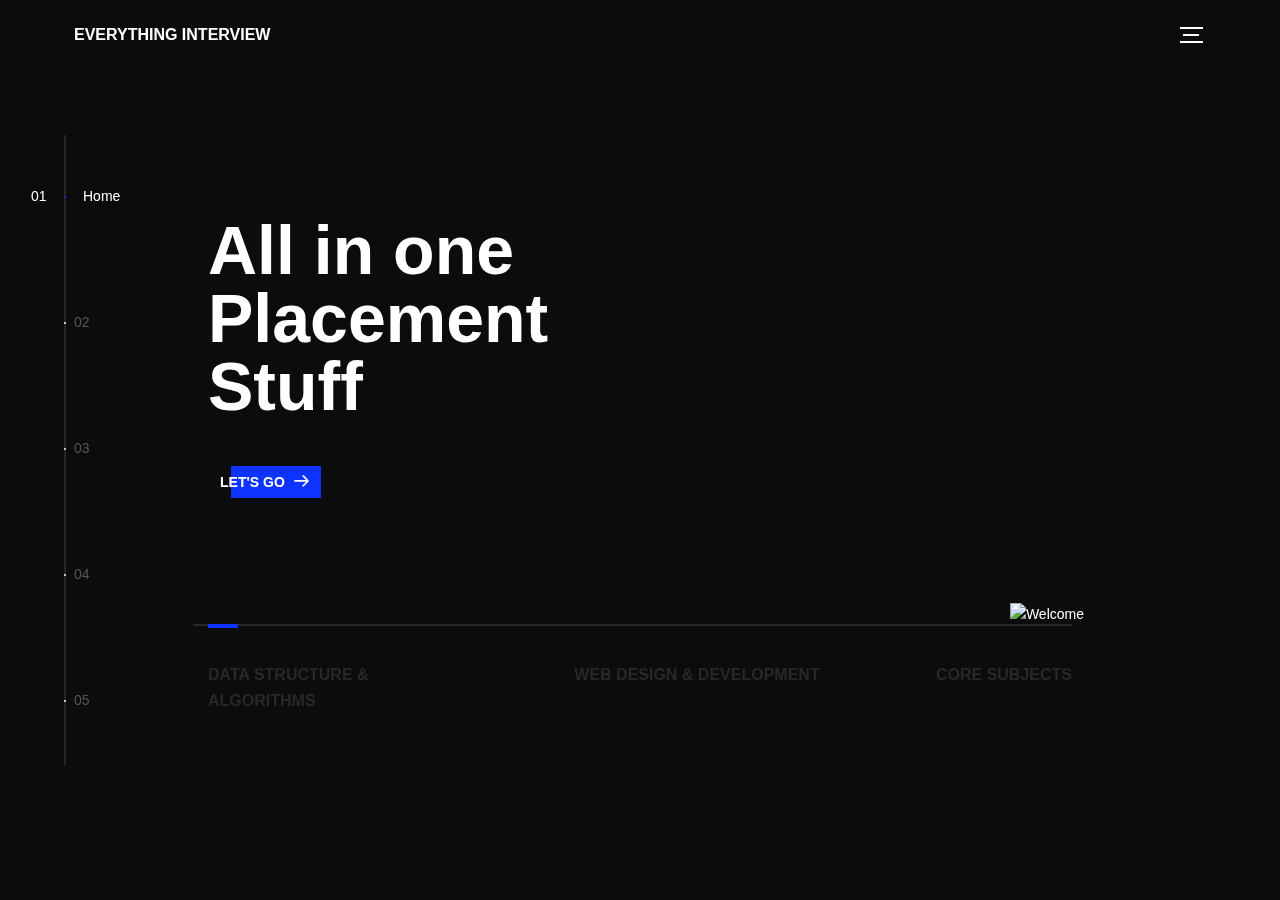
==== components/dsa.html @ c6141a67 "fonts-removed" ====
<!DOCTYPE html>
<html lang="en">
<head>
  <title>Everything Interview</title>
  <meta charset="utf-8">
  <meta name="viewport" content="width=device-width, initial-scale=1">
  <meta http-equiv="X-UA-Compatible" content="IE=edge">
  <meta name="description" content="HTML5 website template">
  <meta name="keywords" content="EveInt, template, html, sass, jquery">
  <meta name="author" content="Bucky Maler">
  <link rel="stylesheet" href="../assets/css/main.css">
</head>
<body>

<!-- notification for small viewports and landscape oriented smartphones -->
<div class="device-notification">
  <a class="device-notification--logo" href="#0">
    <img src="assets/img/logo.png" alt="EveInt">
    <p>EveInt</p>
  </a>
  <p class="device-notification--message">Everything Interview has so much to offer that we must request you orient your device to portrait or find a larger screen. You won't be disappointed.</p>
</div>

<div class="perspective effect-rotate-left">
  <div class="container"><div class="outer-nav--return"></div>
    <div id="viewport" class="l-viewport">
      <div class="l-wrapper">
        <header class="header">
          <a class="header--logo" href="#0">
            <p>Everything Interview</p>
          </a>
          <button class="header--cta cta">To Topics</button>
          <div class="header--nav-toggle">
            <span></span>
          </div>
        </header>
        <nav class="l-side-nav">
          <ul class="side-nav">
            <li class="is-active"><span>Home</span></li>
            <li><span>Topics</span></li>
            <li><span>Roadmaps</span></li>
            <li><span>Fun Stuff!</span></li>
            <li><span>Contact Me!</span></li>
          </ul>
        </nav>
        <ul class="l-main-content main-content">
          <li class="l-section section section--is-active">
            <div class="intro">
              <div class="intro--banner">
                <h1>All in one <br> Placement <br>Stuff</h1>
                <button class="cta">Let's Go 
                  <svg version="1.1" id="Layer_1" xmlns="http://www.w3.org/2000/svg" xmlns:xlink="http://www.w3.org/1999/xlink" x="0px" y="0px" viewBox="0 0 150 118" style="enable-background:new 0 0 150 118;" xml:space="preserve">
                  <g transform="translate(0.000000,118.000000) scale(0.100000,-0.100000)">
                    <path d="M870,1167c-34-17-55-57-46-90c3-15,81-100,194-211l187-185l-565-1c-431,0-571-3-590-13c-55-28-64-94-18-137c21-20,33-20,597-20h575l-192-193C800,103,794,94,849,39c20-20,39-29,61-29c28,0,63,30,298,262c147,144,272,271,279,282c30,51,23,60-219,304C947,1180,926,1196,870,1167z"/>
                  </g>
                  </svg>
                  <span class="btn-background"></span>
                </button>
                <img src="assets/img/intro.jpg" alt="Welcome">
              </div>
              <div class="intro--options">
                <a href="#" class="ds-algo">
                  <h3>Data Structure &amp; Algorithms</h3>
                </a>
                <a href="#" class="web--d">
                  <h3>Web Design & Development</h3>
                </a>
                <a href="#" class="core--subs">
                  <h3>Core Subjects</h3>
                </a>
              </div>
            </div>
          </li>
          <li class="l-section section">
            <div class="work">
              <h2>Curated Lists - Topics</h2>
              <div class="work--lockup">
                <ul class="slider">
                  <li class="slider--item slider--item-left">
                    <a href="#0">
                      <div class="slider--item-image">
                        <img src="assets/img/work-victory.jpg" alt="Victory">
                      </div>
                      <p class="slider--item-title">Data Structures</p>
                      <p class="slider--item-description">Contains a list of Data structures important questions,tips and tricks</p>
                    </a>
                  </li>
                  <li class="slider--item slider--item-center">
                    <a href="#0">
                      <div class="slider--item-image">
                        <img src="assets/img/work-metiew-smith.jpg" alt="Metiew and Smith">
                      </div>
                      <p class="slider--item-title">Algorithms</p>
                      <p class="slider--item-description">Contains a list of Algorithms important questions,tips and tricks</p>
                    </a>
                  </li>
                  <li class="slider--item slider--item-right">
                    <a href="#0">
                      <div class="slider--item-image">
                        <img src="assets/img/work-alex-nowak.jpg" alt="Alex Nowak">
                      </div>
                      <p class="slider--item-title">Coming Soon!</p>
                      <p class="slider--item-description">More Quests coming soon! Keep Studying</p>
                    </a>
                  </li>
                </ul>
                <div class="slider--prev">
                  <svg version="1.1" id="Layer_1" xmlns="http://www.w3.org/2000/svg" xmlns:xlink="http://www.w3.org/1999/xlink" x="0px" y="0px"
                  viewBox="0 0 150 118" style="enable-background:new 0 0 150 118;" xml:space="preserve">
                  <g transform="translate(0.000000,118.000000) scale(0.100000,-0.100000)">
                    <path d="M561,1169C525,1155,10,640,3,612c-3-13,1-36,8-52c8-15,134-145,281-289C527,41,562,10,590,10c22,0,41,9,61,29
                    c55,55,49,64-163,278L296,510h575c564,0,576,0,597,20c46,43,37,109-18,137c-19,10-159,13-590,13l-565,1l182,180
                    c101,99,187,188,193,199c16,30,12,57-12,84C631,1174,595,1183,561,1169z"/>
                  </g>
                  </svg>
                </div>
                <div class="slider--next">
                  <svg version="1.1" id="Layer_1" xmlns="http://www.w3.org/2000/svg" xmlns:xlink="http://www.w3.org/1999/xlink" x="0px" y="0px" viewBox="0 0 150 118" style="enable-background:new 0 0 150 118;" xml:space="preserve">
                  <g transform="translate(0.000000,118.000000) scale(0.100000,-0.100000)">
                    <path d="M870,1167c-34-17-55-57-46-90c3-15,81-100,194-211l187-185l-565-1c-431,0-571-3-590-13c-55-28-64-94-18-137c21-20,33-20,597-20h575l-192-193C800,103,794,94,849,39c20-20,39-29,61-29c28,0,63,30,298,262c147,144,272,271,279,282c30,51,23,60-219,304C947,1180,926,1196,870,1167z"/>
                  </g>
                  </svg>
                </div>
              </div>
            </div>
          </li>
          <li class="l-section section">
            <div class="about">
              <div class="about--banner">
                <h2><b>Roadmaps <br>for everything <br>you want to learn <br>(Coming Soon)</b></h2>
                <img src="assets/img/roadmap.jpg" alt="About Us">
              </div>
              <!-- <div class="about--options">
                <a href="#0">
                  <h3>Start with</h3>
                </a>
                <a href="#0">
                  <h3>Philosophy</h3>
                </a>
                <a href="#0">
                  <h3>History</h3>
                </a>
              </div> -->
            </div>
          </li>
          <li class="l-section section">
            <div class="contact">
              <div class="contact--lockup">
                <div class="modal">
                  <ul class="modal--options">
                    <li><a href="#0">Ambient Music</a></li>
                    <li><a href="#0">Coding Best Practices</a></li>
                    <li><a href="#0">Lofis</a></li>
                  </ul>
                </div>
              </div>
            </div>
          </li>
          <li class="l-section section">
            <div class="hire">
              <h2>Contact Me!</h2>
              <!-- checkout formspree.io for easy form setup -->
              <div class="work-request">
                <!-- <div class="work-request--options">
                  <span class="options-a">
                    <input id="opt-1" type="checkbox" value="app design">
                    <label for="opt-1">
                      <svg version="1.1" id="Layer_1" xmlns="http://www.w3.org/2000/svg" xmlns:xlink="http://www.w3.org/1999/xlink" x="0px" y="0px"
                      viewBox="0 0 150 111" style="enable-background:new 0 0 150 111;" xml:space="preserve">
                      <g transform="translate(0.000000,111.000000) scale(0.100000,-0.100000)">
                        <path d="M950,705L555,310L360,505C253,612,160,700,155,700c-6,0-44-34-85-75l-75-75l278-278L550-5l475,475c261,261,475,480,475,485c0,13-132,145-145,145C1349,1100,1167,922,950,705z"/>
                      </g>
                      </svg>
                      App Design
                    </label>
                    <input id="opt-2" type="checkbox" value="graphic design">
                    <label for="opt-2">
                      <svg version="1.1" id="Layer_1" xmlns="http://www.w3.org/2000/svg" xmlns:xlink="http://www.w3.org/1999/xlink" x="0px" y="0px"
                      viewBox="0 0 150 111" style="enable-background:new 0 0 150 111;" xml:space="preserve">
                      <g transform="translate(0.000000,111.000000) scale(0.100000,-0.100000)">
                        <path d="M950,705L555,310L360,505C253,612,160,700,155,700c-6,0-44-34-85-75l-75-75l278-278L550-5l475,475c261,261,475,480,475,485c0,13-132,145-145,145C1349,1100,1167,922,950,705z"/>
                      </g>
                      </svg>
                      Graphic Design
                    </label>
                    <input id="opt-3" type="checkbox" value="motion design">
                    <label for="opt-3">
                      <svg version="1.1" id="Layer_1" xmlns="http://www.w3.org/2000/svg" xmlns:xlink="http://www.w3.org/1999/xlink" x="0px" y="0px"
                      viewBox="0 0 150 111" style="enable-background:new 0 0 150 111;" xml:space="preserve">
                      <g transform="translate(0.000000,111.000000) scale(0.100000,-0.100000)">
                        <path d="M950,705L555,310L360,505C253,612,160,700,155,700c-6,0-44-34-85-75l-75-75l278-278L550-5l475,475c261,261,475,480,475,485c0,13-132,145-145,145C1349,1100,1167,922,950,705z"/>
                      </g>
                      </svg>
                      Motion Design
                    </label>
                  </span>
                  <span class="options-b">
                    <input id="opt-4" type="checkbox" value="ux design">
                    <label for="opt-4">
                      <svg version="1.1" id="Layer_1" xmlns="http://www.w3.org/2000/svg" xmlns:xlink="http://www.w3.org/1999/xlink" x="0px" y="0px"
                      viewBox="0 0 150 111" style="enable-background:new 0 0 150 111;" xml:space="preserve">
                      <g transform="translate(0.000000,111.000000) scale(0.100000,-0.100000)">
                        <path d="M950,705L555,310L360,505C253,612,160,700,155,700c-6,0-44-34-85-75l-75-75l278-278L550-5l475,475c261,261,475,480,475,485c0,13-132,145-145,145C1349,1100,1167,922,950,705z"/>
                      </g>
                      </svg>
                      UX Design
                    </label>
                    <input id="opt-5" type="checkbox" value="webdesign">
                    <label for="opt-5">
                      <svg version="1.1" id="Layer_1" xmlns="http://www.w3.org/2000/svg" xmlns:xlink="http://www.w3.org/1999/xlink" x="0px" y="0px"
                      viewBox="0 0 150 111" style="enable-background:new 0 0 150 111;" xml:space="preserve">
                      <g transform="translate(0.000000,111.000000) scale(0.100000,-0.100000)">
                        <path d="M950,705L555,310L360,505C253,612,160,700,155,700c-6,0-44-34-85-75l-75-75l278-278L550-5l475,475c261,261,475,480,475,485c0,13-132,145-145,145C1349,1100,1167,922,950,705z"/>
                      </g>
                      </svg>
                      Webdesign
                    </label>
                    <input id="opt-6" type="checkbox" value="marketing">
                    <label for="opt-6">
                      <svg version="1.1" id="Layer_1" xmlns="http://www.w3.org/2000/svg" xmlns:xlink="http://www.w3.org/1999/xlink" x="0px" y="0px"
                      viewBox="0 0 150 111" style="enable-background:new 0 0 150 111;" xml:space="preserve">
                      <g transform="translate(0.000000,111.000000) scale(0.100000,-0.100000)">
                        <path d="M950,705L555,310L360,505C253,612,160,700,155,700c-6,0-44-34-85-75l-75-75l278-278L550-5l475,475c261,261,475,480,475,485c0,13-132,145-145,145C1349,1100,1167,922,950,705z"/>
                      </g>
                      </svg>
                      Marketing
                    </label>
                  </span>
                </div> -->
                <!-- <div class="work-request--information">
                  <div class="information-name">
                    <input id="name" type="text" spellcheck="false">
                    <label for="name">Name</label>
                  </div>
                  <div class="information-email">
                    <input id="email" type="email" spellcheck="false">
                    <label for="email">Email</label>
                  </div>
                </div> -->
                <a href="https://www.linkedin.com/in/yashmunjal45/" target="_blank" rel="noopener noreferrer"><input class="linkedin" type="submit" value="LinkedIn"></a><br>
                <a href="https://www.instagram.com/yashmunjal45" target="_blank" rel="noopener noreferrer"><input type="submit" class="instagram" value="Instagram"></a><br>
              </div>
              
            </div>
          </li>
        </ul>
      </div>
    </div>
  </div>
  <ul class="outer-nav">
    <li class="is-active">Home</li>
    <li>Topics</li>
    <li>Roadmaps</li>
    <li>Fun Stuff!</li>
    <li>Contact Me!</li>
  </ul>
</div>

<script src="https://ajax.googleapis.com/ajax/libs/jquery/2.2.4/jquery.min.js"></script>
<script src="../assets/js/vendor/hammer-2.0.8.js" ></script>
<script>window.jQuery || document.write('<script src="assets/js/vendor/jquery-2.2.4.min.js"><\/script>')</script>
<script src="../ssets/js/functions.js"></script>
</body>
</html>
---- assets/css/main.css ----
html {
  font-family: sans-serif;
  -ms-text-size-adjust: 100%;
  -webkit-text-size-adjust: 100%;
}
body {
  margin: 0;
}
article,
aside,
details,
figcaption,
figure,
footer,
header,
hgroup,
main,
menu,
nav,
section,
summary {
  display: block;
}
audio,
canvas,
progress,
video {
  display: inline-block;
  vertical-align: baseline;
}
audio:not([controls]) {
  display: none;
  height: 0;
}
[hidden],
template {
  display: none;
}
a {
  background-color: transparent;
}
a:active,
a:hover {
  outline: 0;
}
abbr[title] {
  border-bottom: 1px dotted;
}
b,
strong {
  font-weight: bold;
}
dfn {
  font-style: italic;
}
h1 {
  font-size: 2em;
  margin: 0.67em 0;
}
mark {
  background: #ff0;
  color: #000;
}
small {
  font-size: 80%;
}
sub,
sup {
  font-size: 75%;
  line-height: 0;
  position: relative;
  vertical-align: baseline;
}
sup {
  top: -0.5em;
}
sub {
  bottom: -0.25em;
}
img {
  border: 0;
}
svg:not(:root) {
  overflow: hidden;
}
figure {
  margin: 1em 40px;
}
hr {
  box-sizing: content-box;
  height: 0;
}
pre {
  overflow: auto;
}
code,
kbd,
pre,
samp {
  font-family: monospace, monospace;
  font-size: 1em;
}
button,
input,
optgroup,
select,
textarea {
  color: inherit;
  font: inherit;
  margin: 0;
}
button {
  overflow: visible;
}
button,
select {
  text-transform: none;
}
button,
html input[type="button"],
input[type="reset"],
input[type="submit"] {
  -webkit-appearance: button;
  cursor: pointer;
}
button[disabled],
html input[disabled] {
  cursor: default;
}
button::-moz-focus-inner,
input::-moz-focus-inner {
  border: 0;
  padding: 0;
}
input {
  line-height: normal;
}
input[type="checkbox"],
input[type="radio"] {
  box-sizing: border-box;
  padding: 0;
}
input[type="number"]::-webkit-inner-spin-button,
input[type="number"]::-webkit-outer-spin-button {
  height: auto;
}
input[type="search"] {
  -webkit-appearance: textfield;
  box-sizing: content-box;
}
input[type="search"]::-webkit-search-cancel-button,
input[type="search"]::-webkit-search-decoration {
  -webkit-appearance: none;
}
fieldset {
  border: 1px solid #c0c0c0;
  margin: 0 2px;
  padding: 0.35em 0.625em 0.75em;
}
legend {
  border: 0;
  padding: 0;
}
textarea {
  overflow: auto;
}
optgroup {
  font-weight: bold;
}
table {
  border-collapse: collapse;
  border-spacing: 0;
}
td,
th {
  padding: 0;
}
::-moz-selection {
  background: #fff498;
}
::selection {
  background: #fff498;
}
::-moz-selection {
  background: #fff498;
}
img::-moz-selection {
  background: transparent;
}
img::selection {
  background: transparent;
}
img::-moz-selection {
  background: transparent;
}
body {
  -webkit-tap-highlight-color: #fff498;
}
body {
  background-color: #0c0c0c;
  font-size: 14px;
  line-height: 1.6;
  font-family: "Montserrat", sans-serif;
  color: #fff;
  -webkit-font-smoothing: antialiased;
  -webkit-text-size-adjust: 100%;
}
.l-viewport {
  position: relative;
  width: 100%;
  height: 100vh;
  box-shadow: 0 0 45px 5px rgba(0, 0, 0, 0.85);
  overflow: hidden;
}
.l-wrapper {
  position: relative;
  width: 1440px;
  max-width: 90%;
  height: 100%;
  margin: 0 auto;
}
.l-side-nav {
  position: absolute;
  left: 0;
  display: -webkit-box;
  display: -webkit-flex;
  display: -ms-flexbox;
  display: flex;
  height: 100%;
  -webkit-box-align: center;
  -webkit-align-items: center;
  -ms-flex-align: center;
  align-items: center;
}
.l-side-nav::before {
  content: "";
  position: absolute;
  top: 50%;
  left: 0;
  -webkit-transform: translateY(-50%);
  transform: translateY(-50%);
  width: 2px;
  height: 70%;
  max-height: 750px;
  background-color: #555;
  opacity: 0.35;
  z-index: 10;
}
@media (max-width: 1180px) {
  .l-side-nav {
    display: none;
  }
}
.l-main-content {
  position: relative;
  width: 100%;
  height: 100%;
  margin: 0;
  padding: 0;
  list-style: none;
}
.l-section {
  position: absolute;
  width: 100%;
  height: 100%;
}
.device-notification {
  display: none;
  position: fixed;
  top: 0;
  left: 0;
  width: 100%;
  height: 100%;
  -webkit-box-orient: vertical;
  -webkit-box-direction: normal;
  -webkit-flex-direction: column;
  -ms-flex-direction: column;
  flex-direction: column;
  -webkit-box-align: center;
  -webkit-align-items: center;
  -ms-flex-align: center;
  -ms-grid-row-align: center;
  align-items: center;
  -webkit-box-pack: center;
  -webkit-justify-content: center;
  -ms-flex-pack: center;
  justify-content: center;
  background-color: #0c0c0c;
  z-index: 12;
}
.device-notification--logo {
  display: -webkit-box;
  display: -webkit-flex;
  display: -ms-flexbox;
  display: flex;
  -webkit-box-align: center;
  -webkit-align-items: center;
  -ms-flex-align: center;
  align-items: center;
  text-decoration: none;
  color: #fff;
}
.device-notification--logo p {
  margin: 0 0 0 10px;
  font-size: 16px;
  font-weight: 700;
  text-transform: uppercase;
}
.device-notification--message {
  width: 70%;
  margin: 30px 0 0 0;
  font-weight: 700;
  text-align: center;
}
@media (max-width: 767px) and (min-width: 601px) and (max-height: 680px) {
  .device-notification {
    display: -webkit-box;
    display: -webkit-flex;
    display: -ms-flexbox;
    display: flex;
  }
}
@media (max-width: 600px) and (min-width: 480px) and (max-height: 580px) {
  .device-notification {
    display: -webkit-box;
    display: -webkit-flex;
    display: -ms-flexbox;
    display: flex;
  }
}
@media (max-width: 736px) and (min-width: 360px) and (orientation: landscape) {
  .device-notification {
    display: -webkit-box;
    display: -webkit-flex;
    display: -ms-flexbox;
    display: flex;
  }
}
@media (max-width: 359px) {
  .device-notification {
    display: -webkit-box;
    display: -webkit-flex;
    display: -ms-flexbox;
    display: flex;
  }
}
.section {
  opacity: 0;
  visibility: hidden;
  -webkit-transition: opacity 0.4s ease-in-out, visibility 0s 0.4s;
  transition: opacity 0.4s ease-in-out, visibility 0s 0.4s;
}
.section--is-active {
  opacity: 1;
  visibility: visible;
  z-index: 1;
  -webkit-transition: opacity 0.4s ease-in-out 0.4s;
  transition: opacity 0.4s ease-in-out 0.4s;
}
.section--next {
  -webkit-transform: translateY(-45px);
  transform: translateY(-45px);
  -webkit-transition: -webkit-transform 0.4s ease-in-out;
  transition: -webkit-transform 0.4s ease-in-out;
  transition: transform 0.4s ease-in-out;
  transition: transform 0.4s ease-in-out, -webkit-transform 0.4s ease-in-out;
}
.section--prev {
  -webkit-transform: translateY(45px);
  transform: translateY(45px);
  -webkit-transition: -webkit-transform 0.4s ease-in-out;
  transition: -webkit-transform 0.4s ease-in-out;
  transition: transform 0.4s ease-in-out;
  transition: transform 0.4s ease-in-out, -webkit-transform 0.4s ease-in-out;
}
.header {
  position: absolute;
  top: 0;
  left: 0;
  display: -webkit-box;
  display: -webkit-flex;
  display: -ms-flexbox;
  display: flex;
  width: 100%;
  height: 70px;
  -webkit-box-align: center;
  -webkit-align-items: center;
  -ms-flex-align: center;
  align-items: center;
  -webkit-box-pack: justify;
  -webkit-justify-content: space-between;
  -ms-flex-pack: justify;
  justify-content: space-between;
  z-index: 10;
}
.header--logo {
  display: -webkit-box;
  display: -webkit-flex;
  display: -ms-flexbox;
  display: flex;
  -webkit-box-align: center;
  -webkit-align-items: center;
  -ms-flex-align: center;
  align-items: center;
  text-decoration: none;
  color: #fff;
}
.header--logo p {
  margin: 0 0 0 10px;
  font-size: 16px;
  font-weight: 700;
  text-transform: uppercase;
}
.header--nav-toggle {
  display: -webkit-box;
  display: -webkit-flex;
  display: -ms-flexbox;
  display: flex;
  width: 50px;
  height: 50px;
  -webkit-box-orient: vertical;
  -webkit-box-direction: normal;
  -webkit-flex-direction: column;
  -ms-flex-direction: column;
  flex-direction: column;
  -webkit-box-align: center;
  -webkit-align-items: center;
  -ms-flex-align: center;
  align-items: center;
  -webkit-box-pack: center;
  -webkit-justify-content: center;
  -ms-flex-pack: center;
  justify-content: center;
  cursor: pointer;
}
.header--nav-toggle span,
.header--nav-toggle::before,
.header--nav-toggle::after {
  content: "";
  position: relative;
  width: 16px;
  height: 2px;
  background-color: #fff;
}
.header--nav-toggle::before {
  bottom: 5px;
  width: 23px;
}
.header--nav-toggle::after {
  top: 5px;
  width: 23px;
}
.header--cta {
  position: absolute;
  top: 50%;
  left: 50%;
  -webkit-transform: translate(-50%, -50%);
  transform: translate(-50%, -50%);
  padding: 0 20px;
  line-height: 30px;
  text-decoration: none;
  color: #fff;
  font-weight: 700;
  text-transform: uppercase;
  background-color: #0f33ff;
  border: none;
  opacity: 0;
  visibility: hidden;
  -webkit-transition: opacity 0.4s ease-in-out, visibility 0s 0.4s;
  transition: opacity 0.4s ease-in-out, visibility 0s 0.4s;
}
.header--cta:focus {
  outline: none;
}
.header--cta.is-active {
  opacity: 1;
  visibility: visible;
  -webkit-transition: opacity 0.4s ease-in-out 0.4s;
  transition: opacity 0.4s ease-in-out 0.4s;
}
@media (max-width: 767px) {
  .header--cta {
    display: none;
  }
}
.side-nav {
  position: relative;
  display: -webkit-box;
  display: -webkit-flex;
  display: -ms-flexbox;
  display: flex;
  width: 100px;
  height: 70%;
  max-height: 750px;
  -webkit-box-orient: vertical;
  -webkit-box-direction: normal;
  -webkit-flex-direction: column;
  -ms-flex-direction: column;
  flex-direction: column;
  -webkit-justify-content: space-around;
  -ms-flex-pack: distribute;
  justify-content: space-around;
  margin: 0;
  padding: 0;
  list-style-position: inside;
  z-index: 10;
}
.side-nav > li {
  position: relative;
  top: -5px;
  color: #fff;
  font-size: 6px;
  cursor: pointer;
}
.side-nav > li span {
  position: relative;
  top: 3px;
  left: 10px;
  color: #fff;
  font-size: 14px;
  font-weight: 300;
  opacity: 0;
  visibility: hidden;
}
.side-nav > li::before {
  position: absolute;
  top: 3px;
  left: 10px;
  color: #555;
  font-size: 14px;
  font-weight: 300;
}
.side-nav li:nth-child(1)::before {
  content: "01";
}
.side-nav li:nth-child(2)::before {
  content: "02";
}
.side-nav li:nth-child(3)::before {
  content: "03";
}
.side-nav li:nth-child(4)::before {
  content: "04";
}
.side-nav li:nth-child(5)::before {
  content: "05";
}
.side-nav li.is-active {
  color: #0f33ff;
  -webkit-transition: color 0.4s ease-in-out;
  transition: color 0.4s ease-in-out;
}
.side-nav li.is-active span {
  opacity: 1;
  visibility: visible;
  -webkit-transition: opacity 0.4s ease-in-out;
  transition: opacity 0.4s ease-in-out;
}
.side-nav li.is-active::before {
  left: -33px;
  color: #fff;
}
.intro {
  position: relative;
  display: -webkit-box;
  display: -webkit-flex;
  display: -ms-flexbox;
  display: flex;
  width: 900px;
  max-width: 75%;
  height: 100%;
  -webkit-box-orient: vertical;
  -webkit-box-direction: normal;
  -webkit-flex-direction: column;
  -ms-flex-direction: column;
  flex-direction: column;
  -webkit-box-pack: center;
  -webkit-justify-content: center;
  -ms-flex-pack: center;
  justify-content: center;
  margin: 0 auto;
}
@media (max-width: 1180px) {
  .intro {
    max-width: 100%;
  }
}
.intro--banner {
  position: relative;
  height: 475px;
}
.intro--banner::before {
  content: "";
  position: absolute;
  bottom: 20px;
  left: -15px;
  right: 0;
  height: 2px;
  background-color: #282828;
}
.intro--banner::after {
  content: "";
  position: absolute;
  bottom: 18px;
  left: 0;
  width: 30px;
  height: 4px;
  background-color: #0f33ff;
}
.intro--banner h1 {
  position: relative;
  font-size: 68px;
  font-weight: 900;
  line-height: 1;
  z-index: 1;
}
.intro--banner button {
  position: relative;
  padding: 5px 17px 5px 12px;
  font-weight: 700;
  text-transform: uppercase;
  background-color: transparent;
  border: none;
}
.intro--banner button .btn-background {
  position: absolute;
  top: 0;
  left: 23px;
  right: 0;
  height: 100%;
  background-color: #0f33ff;
  z-index: -1;
  -webkit-transition: left 0.2s ease-in-out;
  transition: left 0.2s ease-in-out;
}
.intro--banner button:hover .btn-background {
  left: 0;
}
.intro--banner button:focus {
  outline: none;
}
.intro--banner button svg {
  position: relative;
  left: 5px;
  width: 15px;
  fill: #fff;
}
.intro--banner img {
  position: absolute;
  bottom: 21px;
  right: -12px;
}
.intro--options {
  display: -webkit-box;
  display: -webkit-flex;
  display: -ms-flexbox;
  display: flex;
  -webkit-box-pack: justify;
  -webkit-justify-content: space-between;
  -ms-flex-pack: justify;
  justify-content: space-between;
  margin: 0;
  padding: 0;
  list-style: none;
}
.intro--options > a {
  max-width: 250px;
  text-decoration: none;
  color: #282828;
  -webkit-transition: color 0.2s ease-in-out;
  transition: color 0.2s ease-in-out;
}
.intro--options > a:hover {
  color: #fff;
}
.intro--options h3 {
  font-size: 16px;
  text-transform: uppercase;
}
.intro--options p {
  margin-bottom: 0;
}
@media (max-width: 900px) {
  .intro--banner {
    height: 380px;
  }
  .intro--banner h1 {
    font-size: 55px;
  }
  .intro--banner img {
    width: 430px;
  }
  .intro--options > a {
    margin-right: 30px;
  }
  .intro--options > a:last-child {
    margin-right: 0;
  }
}
@media (max-width: 767px) {
  .intro--banner {
    height: 305px;
  }
  .intro--banner h1 {
    font-size: 44px;
  }
  .intro--banner img {
    width: 330px;
  }
  .intro--options {
    display: block;
  }
  .intro--options > a {
    display: block;
    max-width: 100%;
    margin: 0 0 30px 0;
  }
  .intro--options > a:last-child {
    margin-bottom: 0;
  }
}
@media (max-width: 600px) {
  .intro--banner {
    height: 360px;
  }
  .intro--banner h1 {
    font-size: 55px;
  }
  .intro--banner img {
    display: none;
  }
}
@media (max-width: 600px) and (max-height: 750px) {
  .intro--banner {
    height: auto;
  }
  .intro--banner::before,
  .intro--banner::after {
    display: none;
  }
  .intro--banner h1 {
    margin-top: 0;
  }
  .intro--options {
    display: none;
  }
}
.work {
  position: relative;
  display: -webkit-box;
  display: -webkit-flex;
  display: -ms-flexbox;
  display: flex;
  width: 960px;
  max-width: 80%;
  height: 100%;
  -webkit-box-orient: vertical;
  -webkit-box-direction: normal;
  -webkit-flex-direction: column;
  -ms-flex-direction: column;
  flex-direction: column;
  -webkit-box-pack: center;
  -webkit-justify-content: center;
  -ms-flex-pack: center;
  justify-content: center;
  margin: 0 auto;
}
@media (max-width: 1180px) {
  .work {
    max-width: 100%;
  }
}
.work h2 {
  margin: 0 0 20px 0;
  font-size: 30px;
  text-align: center;
}
.work--lockup {
  position: relative;
}
.work--lockup .slider {
  position: relative;
  display: -webkit-box;
  display: -webkit-flex;
  display: -ms-flexbox;
  display: flex;
  width: 80%;
  margin: 0 auto;
  padding: 0;
  list-style: none;
}
.work--lockup .slider--item {
  position: absolute;
  display: none;
  text-align: center;
}
.work--lockup .slider--item a {
  text-decoration: none;
  color: #858585;
}
.work--lockup .slider--item-title {
  margin-top: 10px;
  font-size: 12px;
  font-weight: 700;
  text-transform: uppercase;
}
.work--lockup .slider--item-description {
  display: none;
  max-width: 250px;
  margin: 0 auto;
}
.work--lockup .slider--item-image {
  width: 150px;
  height: 150px;
  margin: 0 auto;
  border-radius: 50%;
  overflow: hidden;
}
.work--lockup .slider--item-image img {
  width: 100%;
}
.work--lockup .slider--item-left {
  top: 50%;
  left: 0;
  -webkit-transform: translateY(-50%);
  transform: translateY(-50%);
  display: block;
}
.work--lockup .slider--item-right {
  top: 50%;
  right: 0;
  -webkit-transform: translateY(-50%);
  transform: translateY(-50%);
  display: block;
}
.work--lockup .slider--item-center {
  position: relative;
  top: 30px;
  left: 50%;
  -webkit-transform: translateX(-50%);
  transform: translateX(-50%);
  display: block;
}
.work--lockup .slider--item-center a {
  color: #fff;
}
.work--lockup .slider--item-center .slider--item-title {
  margin-top: 25px;
  font-size: 16px;
}
.work--lockup .slider--item-center .slider--item-description {
  display: block;
}
.work--lockup .slider--item-center .slider--item-image {
  width: 300px;
  height: 300px;
}
.work--lockup .slider--next,
.work--lockup .slider--prev {
  position: absolute;
  top: 160px;
  display: -webkit-box;
  display: -webkit-flex;
  display: -ms-flexbox;
  display: flex;
  width: 50px;
  height: 50px;
  -webkit-box-align: center;
  -webkit-align-items: center;
  -ms-flex-align: center;
  align-items: center;
  -webkit-box-pack: center;
  -webkit-justify-content: center;
  -ms-flex-pack: center;
  justify-content: center;
  background-color: #282828;
  border-radius: 50%;
  cursor: pointer;
}
.work--lockup .slider--next svg,
.work--lockup .slider--prev svg {
  width: 20px;
  fill: #fff;
}
.work--lockup .slider--next {
  right: 0;
}
.work--lockup .slider--prev {
  left: 0;
}
@media (max-width: 900px) {
  .work--lockup .slider--item-image {
    width: 120px;
    height: 120px;
  }
  .work--lockup .slider--item-center .slider--item-image {
    width: 240px;
    height: 240px;
  }
  .work--lockup .slider--next,
  .work--lockup .slider--prev {
    top: 130px;
  }
}
@media (max-width: 767px) {
  .work--lockup .slider {
    width: 75%;
  }
  .work--lockup .slider--item-image {
    width: 90px;
    height: 90px;
  }
  .work--lockup .slider--item-center .slider--item-image {
    width: 190px;
    height: 190px;
  }
  .work--lockup .slider--next,
  .work--lockup .slider--prev {
    top: 105px;
  }
}
@media (max-width: 600px) {
  .work--lockup .slider {
    width: auto;
  }
  .work--lockup .slider--item-left,
  .work--lockup .slider--item-right {
    display: none;
  }
}
.about {
  position: relative;
  display: -webkit-box;
  display: -webkit-flex;
  display: -ms-flexbox;
  display: flex;
  width: 900px;
  max-width: 75%;
  height: 100%;
  -webkit-box-orient: vertical;
  -webkit-box-direction: normal;
  -webkit-flex-direction: column;
  -ms-flex-direction: column;
  flex-direction: column;
  -webkit-box-pack: center;
  -webkit-justify-content: center;
  -ms-flex-pack: center;
  justify-content: center;
  margin: 0 auto;
}
@media (max-width: 1180px) {
  .about {
    max-width: 100%;
  }
}
.about--banner {
  position: relative;
  height: 475px;
}
.about--banner::after {
  content: "";
  position: absolute;
  top: 75px;
  left: 400px;
  -webkit-transform: rotate(45deg);
  transform: rotate(45deg);
  width: 10px;
  height: 10px;
  background-color: #0f33ff;
}
.about--banner h2 {
  position: relative;
  margin-top: 35px;
  font-size: 58px;
  font-weight: 900;
  line-height: 1;
  z-index: 1;
}
.about--banner a {
  padding: 5px 17px 5px 0;
  text-decoration: none;
  color: #fff;
  font-weight: 700;
  text-transform: uppercase;
  background-color: transparent;
}
.about--banner a:hover svg {
  left: 10px;
}
.about--banner a svg {
  position: relative;
  left: 5px;
  width: 15px;
  fill: #fff;
  -webkit-transition: left 0.2s ease-in-out;
  transition: left 0.2s ease-in-out;
}
.about--banner img {
  position: absolute;
  bottom: 40px;
  right: -122px;
}
.about--options {
  display: -webkit-box;
  display: -webkit-flex;
  display: -ms-flexbox;
  display: flex;
  max-width: 600px;
  -webkit-box-pack: justify;
  -webkit-justify-content: space-between;
  -ms-flex-pack: justify;
  justify-content: space-between;
  margin: 0;
  padding: 0;
  list-style: none;
}
.about--options > a {
  position: relative;
  width: 150px;
  height: 75px;
  text-decoration: none;
  color: #fff;
  border: 10px solid #0f33ff;
  background-position: center;
  background-size: cover;
  background-repeat: no-repeat;
}
.about--options > a:nth-child(1) {
  background-image: url("../img/about-winners.jpg");
}
.about--options > a:nth-child(2) {
  background-image: url("../img/about-philosophy.jpg");
}
.about--options > a:nth-child(3) {
  background-image: url("../img/about-history.jpg");
}
.about--options > a:hover h3 {
  bottom: -50px;
}
.about--options h3 {
  position: absolute;
  bottom: -38px;
  left: 10px;
  font-size: 16px;
  text-transform: uppercase;
  -webkit-transition: bottom 0.2s ease-in-out, left 0.2s ease-in-out;
  transition: bottom 0.2s ease-in-out, left 0.2s ease-in-out;
}
@media (max-width: 767px) {
  .about--banner {
    height: 305px;
  }
  .about--banner::before {
    top: 0;
    left: 125px;
  }
  .about--banner::after {
    top: 35px;
    left: 260px;
  }
  .about--banner h2 {
    margin-top: 10px;
    font-size: 44px;
  }
  .about--banner h2::before {
    top: 28px;
    left: 168px;
  }
  .about--banner h2::after {
    top: 163px;
    left: 163px;
  }
  .about--banner img {
    width: 315px;
  }
}
@media (max-width: 600px) {
  .about--banner {
    height: auto;
  }
  .about--banner::before {
    left: 155px;
  }
  .about--banner::after {
    left: 310px;
  }
  .about--banner h2 {
    margin-top: 0;
    font-size: 55px;
  }
  .about--banner h2::before {
    top: 43px;
    left: 214px;
  }
  .about--banner h2::after {
    top: 205px;
    left: 205px;
  }
  .about--banner img {
    display: none;
  }
  .about--options {
    display: none;
  }
}
.contact {
  position: fixed;
  top: 0;
  left: 0;
  width: 100%;
  height: 100%;
  background-image: url("../img/fun-stuff.jpg");
  background-position: center;
  background-size: cover;
  background-repeat: no-repeat;
}
.contact--lockup {
  position: relative;
  display: -webkit-box;
  display: -webkit-flex;
  display: -ms-flexbox;
  display: flex;
  width: 900px;
  max-width: 75%;
  height: 100%;
  -webkit-box-align: center;
  -webkit-align-items: center;
  -ms-flex-align: center;
  align-items: center;
  -webkit-box-pack: end;
  -webkit-justify-content: flex-end;
  -ms-flex-pack: end;
  justify-content: flex-end;
  margin: 0 auto;
}
@media (max-width: 1180px) {
  .contact--lockup {
    max-width: 90%;
  }
}
@media (max-width: 767px) {
  .contact--lockup {
    -webkit-box-pack: center;
    -webkit-justify-content: center;
    -ms-flex-pack: center;
    justify-content: center;
  }
}
.contact--lockup .modal {
  padding: 45px 45px;
  text-align: center;
  background-color: #0c0c0c;
  box-shadow: 0 0 30px 0 rgba(0, 0, 0, 0.75);
}
.contact--lockup .modal--information p,
.contact--lockup .modal--information a {
  display: block;
  margin: 14px 0;
  text-decoration: none;
  color: #fff;
  font-weight: 700;
}
.contact--lockup .modal--information p {
  margin-top: 0;
}
.contact--lockup .modal--options {
  margin: 0;
  padding: 0;
  list-style: none;
}
.contact--lockup .modal--options > li {
  width: 130px;
  margin: 0 auto 25px auto;
}
.contact--lockup .modal--options li:nth-child(1) {
  background-color: #1769ff;
}
.contact--lockup .modal--options li:nth-child(2) {
  background-color: #ea4c89;
}
.contact--lockup .modal--options li:nth-child(3) {
  margin-bottom: 0;
  background-color: #0f33ff;
  text-transform: uppercase;
}
.contact--lockup .modal--options a {
  display: block;
  width: 100%;
  padding: 8px 0;
  text-decoration: none;
  color: #fff;
  font-weight: 700;
}
.hire {
  position: relative;
  display: -webkit-box;
  display: -webkit-flex;
  display: -ms-flexbox;
  display: flex;
  width: 700px;
  max-width: 75%;
  height: 100%;
  -webkit-box-orient: vertical;
  -webkit-box-direction: normal;
  -webkit-flex-direction: column;
  -ms-flex-direction: column;
  flex-direction: column;
  -webkit-box-pack: center;
  -webkit-justify-content: center;
  -ms-flex-pack: center;
  justify-content: center;
  margin: 0 auto;
}
@media (max-width: 1180px) {
  .hire {
    max-width: 100%;
  }
}
.hire h2 {
  margin: 0 0 20px 0;
  font-size: 30px;
  text-align: center;
}
.work-request {
  display: -webkit-box;
  display: -webkit-flex;
  display: -ms-flexbox;
  display: flex;
  width: 100%;
  -webkit-box-orient: vertical;
  -webkit-box-direction: normal;
  -webkit-flex-direction: column;
  -ms-flex-direction: column;
  flex-direction: column;
  -webkit-box-align: center;
  -webkit-align-items: center;
  -ms-flex-align: center;
  align-items: center;
  color: #fff;
}
.work-request input[type="submit"] {
  width: 400px;
  max-width: 100%;
  line-height: 50px;
  font-size: 16px;
  font-weight: 700;
  text-transform: uppercase;
  border: none;
  border-radius: 0;
  color:white;
  text-decoration: none;
}
.work-request  .linkedin{
        background-color: #0e76a8;
}
.work-request  .instagram{
    background-color: #C13584;
}
.work-request a {
    text-decoration: none;
}
.work-request input[type="submit"]:focus {
  outline: none;
}
.work-request--options {
  display: -webkit-box;
  display: -webkit-flex;
  display: -ms-flexbox;
  display: flex;
  width: 100%;
  -webkit-box-orient: vertical;
  -webkit-box-direction: normal;
  -webkit-flex-direction: column;
  -ms-flex-direction: column;
  flex-direction: column;
  -webkit-box-align: center;
  -webkit-align-items: center;
  -ms-flex-align: center;
  align-items: center;
  margin: 30px 0;
}
.work-request--options .options-a {
  display: -webkit-box;
  display: -webkit-flex;
  display: -ms-flexbox;
  display: flex;
  width: 100%;
  -webkit-box-pack: justify;
  -webkit-justify-content: space-between;
  -ms-flex-pack: justify;
  justify-content: space-between;
}
.work-request--options .options-b {
  display: -webkit-box;
  display: -webkit-flex;
  display: -ms-flexbox;
  display: flex;
  width: 72%;
  -webkit-flex-wrap: wrap;
  -ms-flex-wrap: wrap;
  flex-wrap: wrap;
  -webkit-justify-content: space-around;
  -ms-flex-pack: distribute;
  justify-content: space-around;
}
.work-request--options label {
  display: block;
  width: 200px;
  margin-bottom: 30px;
  line-height: 50px;
  font-size: 16px;
  font-weight: 700;
  text-align: center;
  border: 2px solid #fff;
  cursor: pointer;
  -webkit-transition: background-color 0.2s ease-in-out,
    border-color 0.2s ease-in-out;
  transition: background-color 0.2s ease-in-out, border-color 0.2s ease-in-out;
}
.work-request--options label svg {
  position: relative;
  left: -5px;
  width: 0;
  fill: #fff;
  -webkit-transition: width 0.2s ease-in-out;
  transition: width 0.2s ease-in-out;
}
.work-request--options input[type="checkbox"] {
  display: none;
}
.work-request--options input[type="checkbox"]:checked + label {
  background-color: #0f33ff;
  border-color: #0f33ff;
}
.work-request--options input[type="checkbox"]:checked + label svg {
  width: 15px;
}
.work-request--information {
  display: -webkit-box;
  display: -webkit-flex;
  display: -ms-flexbox;
  display: flex;
  width: 100%;
  -webkit-box-pack: justify;
  -webkit-justify-content: space-between;
  -ms-flex-pack: justify;
  justify-content: space-between;
  margin-bottom: 60px;
}
.work-request--information .information-name,
.work-request--information .information-email {
  position: relative;
  width: 45%;
  height: 50px;
  font-size: 30px;
  font-weight: 300;
}
.work-request--information input[type="text"],
.work-request--information input[type="email"] {
  width: 100%;
  padding: 0 0 5px 0;
  background-color: transparent;
  border: none;
  border-bottom: 1px solid #fff;
  border-radius: 0;
}
.work-request--information input[type="text"]:focus,
.work-request--information input[type="email"]:focus {
  outline: none;
  background-color: #0c0c0c;
}
.work-request--information label {
  position: absolute;
  top: 0;
  left: 0;
  pointer-events: none;
  -webkit-transition: top 0.2s ease-in-out, font-size 0.2s ease-in-out;
  transition: top 0.2s ease-in-out, font-size 0.2s ease-in-out;
}
.work-request--information input:focus + label,
.work-request--information input.has-value + label {
  top: -15px;
  font-size: 14px;
}
@media (max-width: 767px) {
  .work-request--options {
    -webkit-box-orient: horizontal;
    -webkit-box-direction: normal;
    -webkit-flex-direction: row;
    -ms-flex-direction: row;
    flex-direction: row;
    -webkit-justify-content: space-around;
    -ms-flex-pack: distribute;
    justify-content: space-around;
  }
  .work-request--options .options-a,
  .work-request--options .options-b {
    display: block;
    width: auto;
  }
}
@media (max-width: 600px) {
  .work-request--options {
    margin: 20px 0;
  }
}
@media (max-width: 600px) and (max-width: 415px) {
  .work-request--options {
    -webkit-box-pack: justify;
    -webkit-justify-content: space-between;
    -ms-flex-pack: justify;
    justify-content: space-between;
  }
}
@media (max-width: 600px) {
  .work-request--options label {
    width: 150px;
    margin-bottom: 15px;
    font-size: 14px;
  }
  .work-request--options input[type="checkbox"]:checked + label svg {
    width: 12px;
  }
  .work-request--information {
    margin-bottom: 30px;
  }
  .work-request--information .information-name,
  .work-request--information .information-email {
    height: 40px;
    font-size: 24px;
  }
}
.perspective {
  position: relative;
  width: 100%;
  height: 100%;
  overflow: hidden;
}
.perspective--modalview {
  position: fixed;
  -webkit-perspective: 1500px;
  perspective: 1500px;
}
.container {
  position: relative;
  -webkit-transform: translateZ(0) translateX(0) rotateY(0deg);
  transform: translateZ(0) translateX(0) rotateY(0deg);
  min-height: 100%;
  outline: 30px solid #0f33ff;
  -webkit-transition: -webkit-transform 0.4s;
  transition: -webkit-transform 0.4s;
  transition: transform 0.4s;
  transition: transform 0.4s, -webkit-transform 0.4s;
}
.modalview .container {
  position: absolute;
  width: 100%;
  height: 100%;
  overflow: hidden;
  -webkit-backface-visibility: hidden;
  backface-visibility: hidden;
}
.effect-rotate-left .container {
  -webkit-transform-origin: 0% 50%;
  transform-origin: 0% 50%;
  -webkit-transition: -webkit-transform 0.4s;
  transition: -webkit-transform 0.4s;
  transition: transform 0.4s;
  transition: transform 0.4s, -webkit-transform 0.4s;
}
.effect-rotate-left--animate .container {
  -webkit-transform: translateZ(-1800px) translateX(-50%) rotateY(45deg);
  transform: translateZ(-1800px) translateX(-50%) rotateY(45deg);
  outline: 30px solid #0f33ff;
}
.outer-nav {
  position: absolute;
  top: 50%;
  left: 55%;
  -webkit-transform: translateY(-50%);
  transform: translateY(-50%);
  -webkit-transform-style: preserve-3d;
  transform-style: preserve-3d;
  margin: 0;
  padding: 0;
  list-style: none;
  text-align: center;
  visibility: hidden;
  -webkit-transition: visibility 0s 0.2s;
  transition: visibility 0s 0.2s;
}
.outer-nav.is-vis {
  visibility: visible;
}
.outer-nav--return {
  position: absolute;
  top: 0;
  left: 0;
  width: 100%;
  height: 100%;
  display: none;
  cursor: pointer;
  z-index: 11;
}
.outer-nav--return.is-vis {
  display: block;
}
.outer-nav > li {
  -webkit-transform-style: preserve-3d;
  transform-style: preserve-3d;
  -webkit-transform: translateX(350px) translateZ(-1000px);
  transform: translateX(350px) translateZ(-1000px);
  font-size: 55px;
  font-weight: 900;
  opacity: 0;
  cursor: pointer;
  -webkit-transition: opacity 0.2s, -webkit-transform 0.2s;
  transition: opacity 0.2s, -webkit-transform 0.2s;
  transition: transform 0.2s, opacity 0.2s;
  transition: transform 0.2s, opacity 0.2s, -webkit-transform 0.2s;
}
.outer-nav > li.is-vis {
  -webkit-transform: translateX(0) translateZ(0);
  transform: translateX(0) translateZ(0);
  opacity: 1;
  -webkit-transition: opacity 0.4s, -webkit-transform 0.4s;
  transition: opacity 0.4s, -webkit-transform 0.4s;
  transition: transform 0.4s, opacity 0.4s;
  transition: transform 0.4s, opacity 0.4s, -webkit-transform 0.4s;
}
.outer-nav > li::before {
  content: "";
  position: absolute;
  top: 50%;
  left: 50%;
  -webkit-transform: translate(-50%, -25%);
  transform: translate(-50%, -25%);
  width: 110%;
  height: 15px;
  opacity: 0;
  background-color: #0f33ff;
}
.outer-nav > li.is-active::before {
  opacity: 1;
}
@media (max-width: 767px) {
  .outer-nav > li {
    font-size: 44px;
  }
}
@media (max-width: 600px) {
  .outer-nav > li {
    font-size: 34px;
  }
}
.outer-nav li.is-vis:nth-child(2) {
  -webkit-transition-delay: 0.04s;
  transition-delay: 0.04s;
}
.outer-nav li.is-vis:nth-child(3) {
  -webkit-transition-delay: 0.08s;
  transition-delay: 0.08s;
}
.outer-nav li.is-vis:nth-child(4) {
  -webkit-transition-delay: 0.12s;
  transition-delay: 0.12s;
}
.outer-nav li.is-vis:nth-child(5) {
  -webkit-transition-delay: 0.16s;
  transition-delay: 0.16s;
}
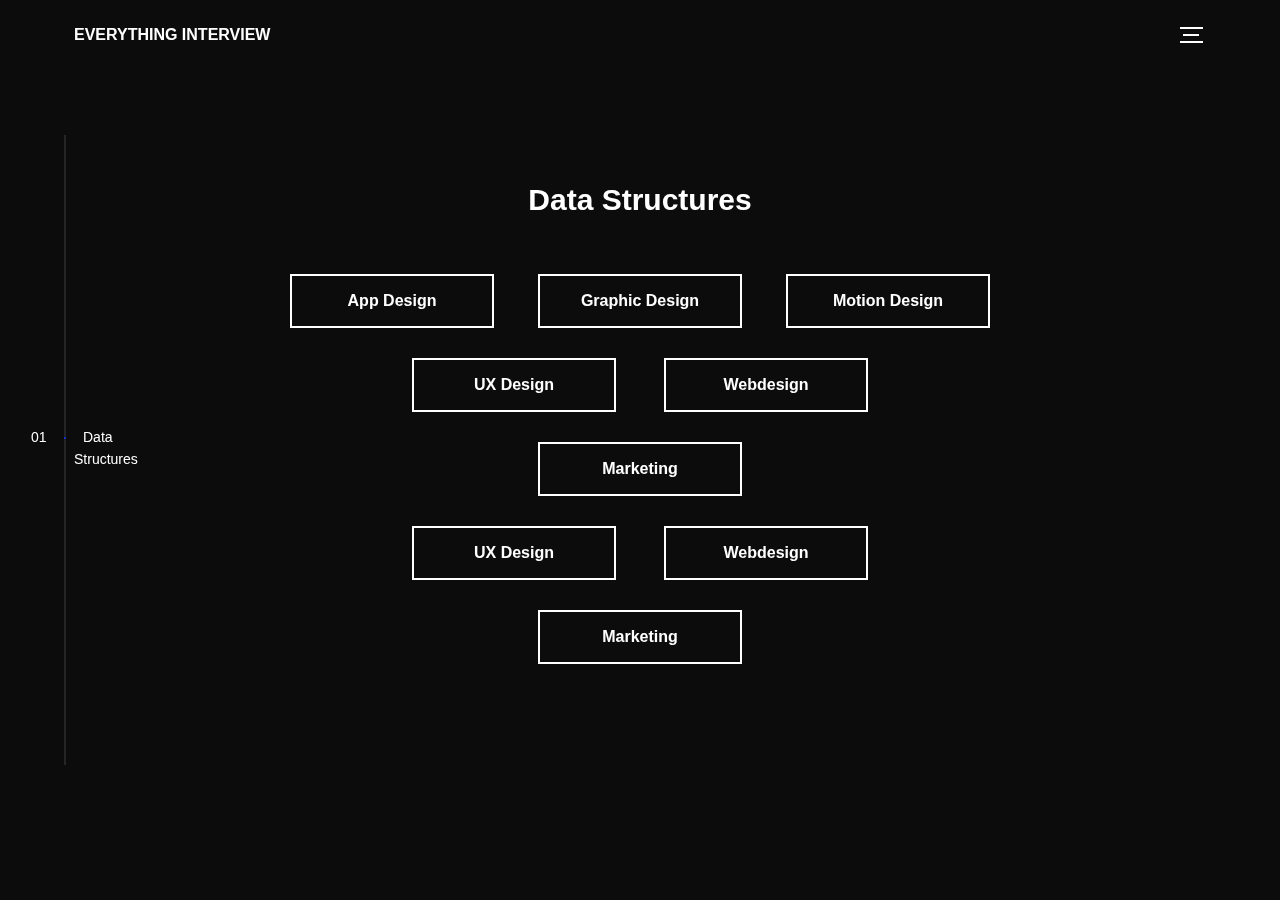
==== commit 1e2376ed: "more-pages" ====
--- a/components/dsa.html
+++ b/components/dsa.html
@@ -29,236 +29,87 @@
           <a class="header--logo" href="#0">
             <p>Everything Interview</p>
           </a>
-          <button class="header--cta cta">To Topics</button>
           <div class="header--nav-toggle">
             <span></span>
           </div>
         </header>
         <nav class="l-side-nav">
           <ul class="side-nav">
-            <li class="is-active"><span>Home</span></li>
-            <li><span>Topics</span></li>
-            <li><span>Roadmaps</span></li>
-            <li><span>Fun Stuff!</span></li>
-            <li><span>Contact Me!</span></li>
+            <li class="is-active"><span>Data Structures</span></li>
           </ul>
         </nav>
         <ul class="l-main-content main-content">
+         
           <li class="l-section section section--is-active">
-            <div class="intro">
-              <div class="intro--banner">
-                <h1>All in one <br> Placement <br>Stuff</h1>
-                <button class="cta">Let's Go 
-                  <svg version="1.1" id="Layer_1" xmlns="http://www.w3.org/2000/svg" xmlns:xlink="http://www.w3.org/1999/xlink" x="0px" y="0px" viewBox="0 0 150 118" style="enable-background:new 0 0 150 118;" xml:space="preserve">
-                  <g transform="translate(0.000000,118.000000) scale(0.100000,-0.100000)">
-                    <path d="M870,1167c-34-17-55-57-46-90c3-15,81-100,194-211l187-185l-565-1c-431,0-571-3-590-13c-55-28-64-94-18-137c21-20,33-20,597-20h575l-192-193C800,103,794,94,849,39c20-20,39-29,61-29c28,0,63,30,298,262c147,144,272,271,279,282c30,51,23,60-219,304C947,1180,926,1196,870,1167z"/>
-                  </g>
-                  </svg>
-                  <span class="btn-background"></span>
-                </button>
-                <img src="assets/img/intro.jpg" alt="Welcome">
-              </div>
-              <div class="intro--options">
-                <a href="#" class="ds-algo">
-                  <h3>Data Structure &amp; Algorithms</h3>
-                </a>
-                <a href="#" class="web--d">
-                  <h3>Web Design & Development</h3>
-                </a>
-                <a href="#" class="core--subs">
-                  <h3>Core Subjects</h3>
-                </a>
-              </div>
-            </div>
-          </li>
-          <li class="l-section section">
-            <div class="work">
-              <h2>Curated Lists - Topics</h2>
-              <div class="work--lockup">
-                <ul class="slider">
-                  <li class="slider--item slider--item-left">
-                    <a href="#0">
-                      <div class="slider--item-image">
-                        <img src="assets/img/work-victory.jpg" alt="Victory">
-                      </div>
-                      <p class="slider--item-title">Data Structures</p>
-                      <p class="slider--item-description">Contains a list of Data structures important questions,tips and tricks</p>
-                    </a>
-                  </li>
-                  <li class="slider--item slider--item-center">
-                    <a href="#0">
-                      <div class="slider--item-image">
-                        <img src="assets/img/work-metiew-smith.jpg" alt="Metiew and Smith">
-                      </div>
-                      <p class="slider--item-title">Algorithms</p>
-                      <p class="slider--item-description">Contains a list of Algorithms important questions,tips and tricks</p>
-                    </a>
-                  </li>
-                  <li class="slider--item slider--item-right">
-                    <a href="#0">
-                      <div class="slider--item-image">
-                        <img src="assets/img/work-alex-nowak.jpg" alt="Alex Nowak">
-                      </div>
-                      <p class="slider--item-title">Coming Soon!</p>
-                      <p class="slider--item-description">More Quests coming soon! Keep Studying</p>
-                    </a>
-                  </li>
-                </ul>
-                <div class="slider--prev">
-                  <svg version="1.1" id="Layer_1" xmlns="http://www.w3.org/2000/svg" xmlns:xlink="http://www.w3.org/1999/xlink" x="0px" y="0px"
-                  viewBox="0 0 150 118" style="enable-background:new 0 0 150 118;" xml:space="preserve">
-                  <g transform="translate(0.000000,118.000000) scale(0.100000,-0.100000)">
-                    <path d="M561,1169C525,1155,10,640,3,612c-3-13,1-36,8-52c8-15,134-145,281-289C527,41,562,10,590,10c22,0,41,9,61,29
-                    c55,55,49,64-163,278L296,510h575c564,0,576,0,597,20c46,43,37,109-18,137c-19,10-159,13-590,13l-565,1l182,180
-                    c101,99,187,188,193,199c16,30,12,57-12,84C631,1174,595,1183,561,1169z"/>
-                  </g>
-                  </svg>
-                </div>
-                <div class="slider--next">
-                  <svg version="1.1" id="Layer_1" xmlns="http://www.w3.org/2000/svg" xmlns:xlink="http://www.w3.org/1999/xlink" x="0px" y="0px" viewBox="0 0 150 118" style="enable-background:new 0 0 150 118;" xml:space="preserve">
-                  <g transform="translate(0.000000,118.000000) scale(0.100000,-0.100000)">
-                    <path d="M870,1167c-34-17-55-57-46-90c3-15,81-100,194-211l187-185l-565-1c-431,0-571-3-590-13c-55-28-64-94-18-137c21-20,33-20,597-20h575l-192-193C800,103,794,94,849,39c20-20,39-29,61-29c28,0,63,30,298,262c147,144,272,271,279,282c30,51,23,60-219,304C947,1180,926,1196,870,1167z"/>
-                  </g>
-                  </svg>
-                </div>
-              </div>
-            </div>
-          </li>
-          <li class="l-section section">
-            <div class="about">
-              <div class="about--banner">
-                <h2><b>Roadmaps <br>for everything <br>you want to learn <br>(Coming Soon)</b></h2>
-                <img src="assets/img/roadmap.jpg" alt="About Us">
-              </div>
-              <!-- <div class="about--options">
-                <a href="#0">
-                  <h3>Start with</h3>
-                </a>
-                <a href="#0">
-                  <h3>Philosophy</h3>
-                </a>
-                <a href="#0">
-                  <h3>History</h3>
-                </a>
-              </div> -->
-            </div>
-          </li>
-          <li class="l-section section">
-            <div class="contact">
-              <div class="contact--lockup">
-                <div class="modal">
-                  <ul class="modal--options">
-                    <li><a href="#0">Ambient Music</a></li>
-                    <li><a href="#0">Coding Best Practices</a></li>
-                    <li><a href="#0">Lofis</a></li>
-                  </ul>
-                </div>
-              </div>
-            </div>
-          </li>
-          <li class="l-section section">
             <div class="hire">
-              <h2>Contact Me!</h2>
-              <!-- checkout formspree.io for easy form setup -->
+              <h2>Data Structures</h2>
               <div class="work-request">
-                <!-- <div class="work-request--options">
+                <div class="work-request--options">
                   <span class="options-a">
                     <input id="opt-1" type="checkbox" value="app design">
                     <label for="opt-1">
-                      <svg version="1.1" id="Layer_1" xmlns="http://www.w3.org/2000/svg" xmlns:xlink="http://www.w3.org/1999/xlink" x="0px" y="0px"
-                      viewBox="0 0 150 111" style="enable-background:new 0 0 150 111;" xml:space="preserve">
-                      <g transform="translate(0.000000,111.000000) scale(0.100000,-0.100000)">
-                        <path d="M950,705L555,310L360,505C253,612,160,700,155,700c-6,0-44-34-85-75l-75-75l278-278L550-5l475,475c261,261,475,480,475,485c0,13-132,145-145,145C1349,1100,1167,922,950,705z"/>
-                      </g>
-                      </svg>
+                      
                       App Design
                     </label>
                     <input id="opt-2" type="checkbox" value="graphic design">
                     <label for="opt-2">
-                      <svg version="1.1" id="Layer_1" xmlns="http://www.w3.org/2000/svg" xmlns:xlink="http://www.w3.org/1999/xlink" x="0px" y="0px"
-                      viewBox="0 0 150 111" style="enable-background:new 0 0 150 111;" xml:space="preserve">
-                      <g transform="translate(0.000000,111.000000) scale(0.100000,-0.100000)">
-                        <path d="M950,705L555,310L360,505C253,612,160,700,155,700c-6,0-44-34-85-75l-75-75l278-278L550-5l475,475c261,261,475,480,475,485c0,13-132,145-145,145C1349,1100,1167,922,950,705z"/>
-                      </g>
-                      </svg>
+                      
                       Graphic Design
                     </label>
                     <input id="opt-3" type="checkbox" value="motion design">
                     <label for="opt-3">
-                      <svg version="1.1" id="Layer_1" xmlns="http://www.w3.org/2000/svg" xmlns:xlink="http://www.w3.org/1999/xlink" x="0px" y="0px"
-                      viewBox="0 0 150 111" style="enable-background:new 0 0 150 111;" xml:space="preserve">
-                      <g transform="translate(0.000000,111.000000) scale(0.100000,-0.100000)">
-                        <path d="M950,705L555,310L360,505C253,612,160,700,155,700c-6,0-44-34-85-75l-75-75l278-278L550-5l475,475c261,261,475,480,475,485c0,13-132,145-145,145C1349,1100,1167,922,950,705z"/>
-                      </g>
-                      </svg>
+                      
                       Motion Design
                     </label>
                   </span>
                   <span class="options-b">
                     <input id="opt-4" type="checkbox" value="ux design">
                     <label for="opt-4">
-                      <svg version="1.1" id="Layer_1" xmlns="http://www.w3.org/2000/svg" xmlns:xlink="http://www.w3.org/1999/xlink" x="0px" y="0px"
-                      viewBox="0 0 150 111" style="enable-background:new 0 0 150 111;" xml:space="preserve">
-                      <g transform="translate(0.000000,111.000000) scale(0.100000,-0.100000)">
-                        <path d="M950,705L555,310L360,505C253,612,160,700,155,700c-6,0-44-34-85-75l-75-75l278-278L550-5l475,475c261,261,475,480,475,485c0,13-132,145-145,145C1349,1100,1167,922,950,705z"/>
-                      </g>
-                      </svg>
+                      
                       UX Design
                     </label>
                     <input id="opt-5" type="checkbox" value="webdesign">
                     <label for="opt-5">
-                      <svg version="1.1" id="Layer_1" xmlns="http://www.w3.org/2000/svg" xmlns:xlink="http://www.w3.org/1999/xlink" x="0px" y="0px"
-                      viewBox="0 0 150 111" style="enable-background:new 0 0 150 111;" xml:space="preserve">
-                      <g transform="translate(0.000000,111.000000) scale(0.100000,-0.100000)">
-                        <path d="M950,705L555,310L360,505C253,612,160,700,155,700c-6,0-44-34-85-75l-75-75l278-278L550-5l475,475c261,261,475,480,475,485c0,13-132,145-145,145C1349,1100,1167,922,950,705z"/>
-                      </g>
-                      </svg>
+                      
                       Webdesign
                     </label>
                     <input id="opt-6" type="checkbox" value="marketing">
                     <label for="opt-6">
-                      <svg version="1.1" id="Layer_1" xmlns="http://www.w3.org/2000/svg" xmlns:xlink="http://www.w3.org/1999/xlink" x="0px" y="0px"
-                      viewBox="0 0 150 111" style="enable-background:new 0 0 150 111;" xml:space="preserve">
-                      <g transform="translate(0.000000,111.000000) scale(0.100000,-0.100000)">
-                        <path d="M950,705L555,310L360,505C253,612,160,700,155,700c-6,0-44-34-85-75l-75-75l278-278L550-5l475,475c261,261,475,480,475,485c0,13-132,145-145,145C1349,1100,1167,922,950,705z"/>
-                      </g>
-                      </svg>
                       Marketing
                     </label>
                   </span>
-                </div> -->
-                <!-- <div class="work-request--information">
-                  <div class="information-name">
-                    <input id="name" type="text" spellcheck="false">
-                    <label for="name">Name</label>
-                  </div>
-                  <div class="information-email">
-                    <input id="email" type="email" spellcheck="false">
-                    <label for="email">Email</label>
-                  </div>
-                </div> -->
-                <a href="https://www.linkedin.com/in/yashmunjal45/" target="_blank" rel="noopener noreferrer"><input class="linkedin" type="submit" value="LinkedIn"></a><br>
-                <a href="https://www.instagram.com/yashmunjal45" target="_blank" rel="noopener noreferrer"><input type="submit" class="instagram" value="Instagram"></a><br>
-              </div>
-              
+                  <span class="options-b">
+                    <input id="opt-4" type="checkbox" value="ux design">
+                    <label for="opt-4">
+                      
+                      UX Design
+                    </label>
+                    <input id="opt-5" type="checkbox" value="webdesign">
+                    <label for="opt-5">
+                      
+                      Webdesign
+                    </label>
+                    <input id="opt-6" type="checkbox" value="marketing">
+                    <label for="opt-6">
+                      Marketing
+                    </label>
+                  </span>
+                </div>
             </div>
-          </li>
+
+            </div>
         </ul>
       </div>
     </div>
   </div>
   <ul class="outer-nav">
-    <li class="is-active">Home</li>
-    <li>Topics</li>
-    <li>Roadmaps</li>
-    <li>Fun Stuff!</li>
-    <li>Contact Me!</li>
+    <li class="is-active">Data Structure</li>
   </ul>
 </div>
 
 <script src="https://ajax.googleapis.com/ajax/libs/jquery/2.2.4/jquery.min.js"></script>
 <script src="../assets/js/vendor/hammer-2.0.8.js" ></script>
 <script>window.jQuery || document.write('<script src="assets/js/vendor/jquery-2.2.4.min.js"><\/script>')</script>
-<script src="../ssets/js/functions.js"></script>
+<script src="../assets/js/functions.js"></script>
 </body>
 </html>
--- a/assets/css/main.css
+++ b/assets/css/main.css
@@ -1570,3 +1570,52 @@
   -webkit-transition-delay: 0.16s;
   transition-delay: 0.16s;
 }
+ul .ques-list{
+    padding: 45px 45px;
+    width:150%;
+    text-align: left;
+    background-color: #0c0c0c;
+    box-shadow: 0 0 30px 0 rgba(0, 0, 0, 0.75);
+    font-size: 1.5em;
+}
+@media (max-width: 767px) {
+    ul .ques-list{
+        text-align: center;
+        font-size: 1em;
+    }
+  }
+  @media (max-width: 600px) {
+    ul .ques-list{
+        text-align: center;
+        font-size: 1em;
+    }
+  }
+  @media (max-width: 600px) and (max-width: 415px) {
+    ul .ques-list{
+        text-align: center;
+        font-size: 1em;
+    }
+  }
+  @media (max-width: 600px) {
+    ul .ques-list{
+        text-align: center;
+        font-size: 1em;
+    }
+  }
+.ques-list-div{
+        display: -webkit-box;
+        display: -webkit-flex;
+        display: -ms-flexbox;
+        display: flex;
+        width: 100%;
+        -webkit-box-orient: vertical;
+        -webkit-box-direction: normal;
+        -webkit-flex-direction: column;
+        -ms-flex-direction: column;
+        flex-direction: column;
+        -webkit-box-align: center;
+        -webkit-align-items: center;
+        -ms-flex-align: center;
+        align-items: center;
+        color: #fff;
+}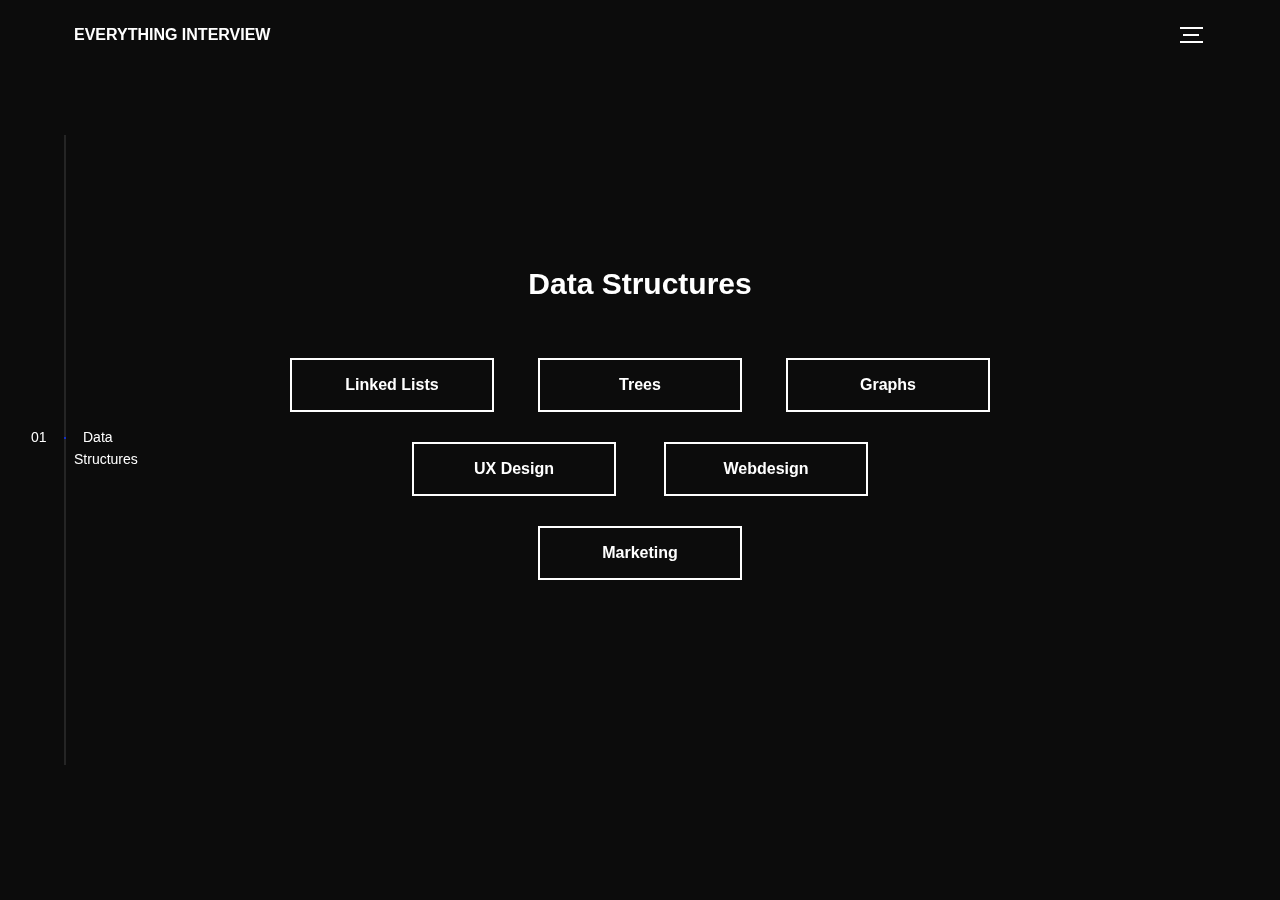
==== commit fac7b509: "trees-added" ====
--- a/components/dsa.html
+++ b/components/dsa.html
@@ -46,50 +46,35 @@
               <div class="work-request">
                 <div class="work-request--options">
                   <span class="options-a">
-                    <input id="opt-1" type="checkbox" value="app design">
+                    <input id="opt-1" type="button" value="app design">
                     <label for="opt-1">
                       
-                      App Design
+                      Linked Lists
                     </label>
-                    <input id="opt-2" type="checkbox" value="graphic design">
+                    <a href="./ds/dsa-tree.html">
+                    <input id="opt-2" type="button" value="graphic design">
                     <label for="opt-2">
                       
-                      Graphic Design
-                    </label>
-                    <input id="opt-3" type="checkbox" value="motion design">
+                      Trees
+                    </label></a>
+                    <input id="opt-3" type="button" value="motion design">
                     <label for="opt-3">
                       
-                      Motion Design
+                      Graphs
                     </label>
                   </span>
                   <span class="options-b">
-                    <input id="opt-4" type="checkbox" value="ux design">
+                    <input id="opt-4" type="button" value="ux design">
                     <label for="opt-4">
                       
                       UX Design
                     </label>
-                    <input id="opt-5" type="checkbox" value="webdesign">
+                    <input id="opt-5" type="button" value="webdesign">
                     <label for="opt-5">
                       
                       Webdesign
                     </label>
-                    <input id="opt-6" type="checkbox" value="marketing">
-                    <label for="opt-6">
-                      Marketing
-                    </label>
-                  </span>
-                  <span class="options-b">
-                    <input id="opt-4" type="checkbox" value="ux design">
-                    <label for="opt-4">
-                      
-                      UX Design
-                    </label>
-                    <input id="opt-5" type="checkbox" value="webdesign">
-                    <label for="opt-5">
-                      
-                      Webdesign
-                    </label>
-                    <input id="opt-6" type="checkbox" value="marketing">
+                    <input id="opt-6" type="button" value="marketing">
                     <label for="opt-6">
                       Marketing
                     </label>
--- a/assets/css/main.css
+++ b/assets/css/main.css
@@ -1326,16 +1326,10 @@
   -webkit-transition: width 0.2s ease-in-out;
   transition: width 0.2s ease-in-out;
 }
-.work-request--options input[type="checkbox"] {
+.work-request--options input[type="button"] {
   display: none;
 }
-.work-request--options input[type="checkbox"]:checked + label {
-  background-color: #0f33ff;
-  border-color: #0f33ff;
-}
-.work-request--options input[type="checkbox"]:checked + label svg {
-  width: 15px;
-}
+
 .work-request--information {
   display: -webkit-box;
   display: -webkit-flex;
@@ -1618,4 +1612,9 @@
         -ms-flex-align: center;
         align-items: center;
         color: #fff;
+}
+
+.hire label{
+    text-decoration: none !important;
+    color:white;
 }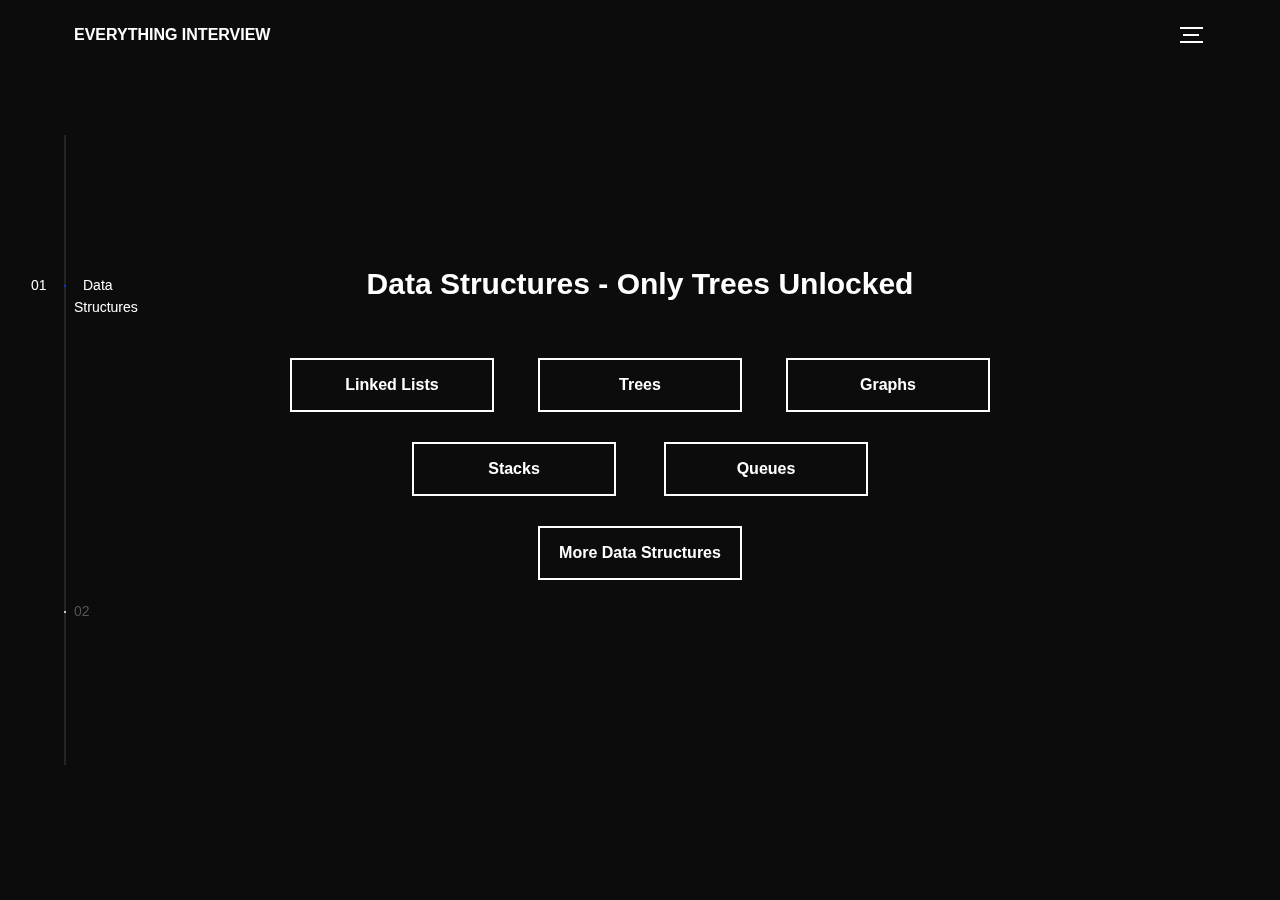
==== commit b5a64e05: "trees-added" ====
--- a/components/dsa.html
+++ b/components/dsa.html
@@ -36,13 +36,14 @@
         <nav class="l-side-nav">
           <ul class="side-nav">
             <li class="is-active"><span>Data Structures</span></li>
+            <li><span>Algorithms</span></li>
           </ul>
         </nav>
         <ul class="l-main-content main-content">
          
           <li class="l-section section section--is-active">
             <div class="hire">
-              <h2>Data Structures</h2>
+              <h2>Data Structures - Only Trees Unlocked</h2>
               <div class="work-request">
                 <div class="work-request--options">
                   <span class="options-a">
@@ -67,28 +68,36 @@
                     <input id="opt-4" type="button" value="ux design">
                     <label for="opt-4">
                       
-                      UX Design
+                      Stacks
                     </label>
                     <input id="opt-5" type="button" value="webdesign">
                     <label for="opt-5">
                       
-                      Webdesign
+                      Queues
                     </label>
                     <input id="opt-6" type="button" value="marketing">
                     <label for="opt-6">
-                      Marketing
+                      More Data Structures
                     </label>
                   </span>
                 </div>
             </div>
 
             </div>
+            </li>
+            <li class="l-section section">
+              <div class="hire">
+                <h2>Algorithms - Coming soon</h2>
+                
+              </div>
+              </li>
         </ul>
       </div>
     </div>
   </div>
   <ul class="outer-nav">
     <li class="is-active">Data Structure</li>
+    <li>Algorithms</li>
   </ul>
 </div>
 
